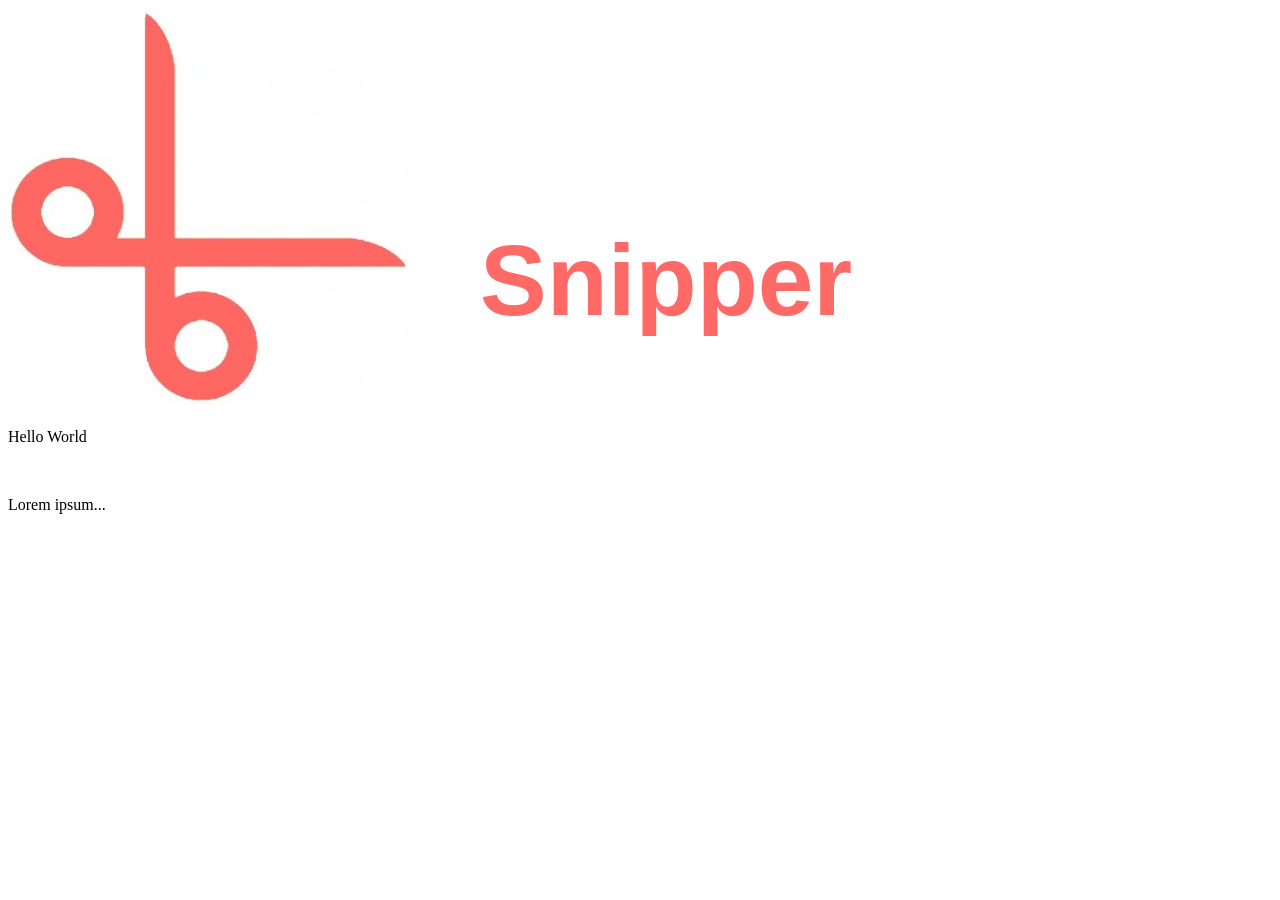
==== index.html @ fb3acf44 "Added current frontend files." ====
<!DOCTYPE html>
<html lang="en">
<head>
    <meta charset="UTF-8">
    <meta name="viewport" content="width=device-width, initial-scale=1.0">
    <title>Document</title>
    <link rel="stylesheet" href="style.css">
</head>
<body> 
    <a id="logoLink" href="">
    <img id="logo" src="logoforsnipper.jpg" alt="dsf">
    <h2 id="header">Snipper</h2>
    </a>
    <p>Hello World</p><br class="lineSpace">
    <p>Lorem ipsum...</p>
<script src="app.js"></script>
</body>
</html>
---- style.css ----
#logo{
    width: 400px;
    height: 400px;
}

#header{
    position: absolute;
    top: 140px;
    left: 480px;
    font-family: Arial, Helvetica, sans-serif;
    color: hsl(1 100 70);
    font-size: 100px;
}

.lineSpace{
    line-height: 0.5;
}
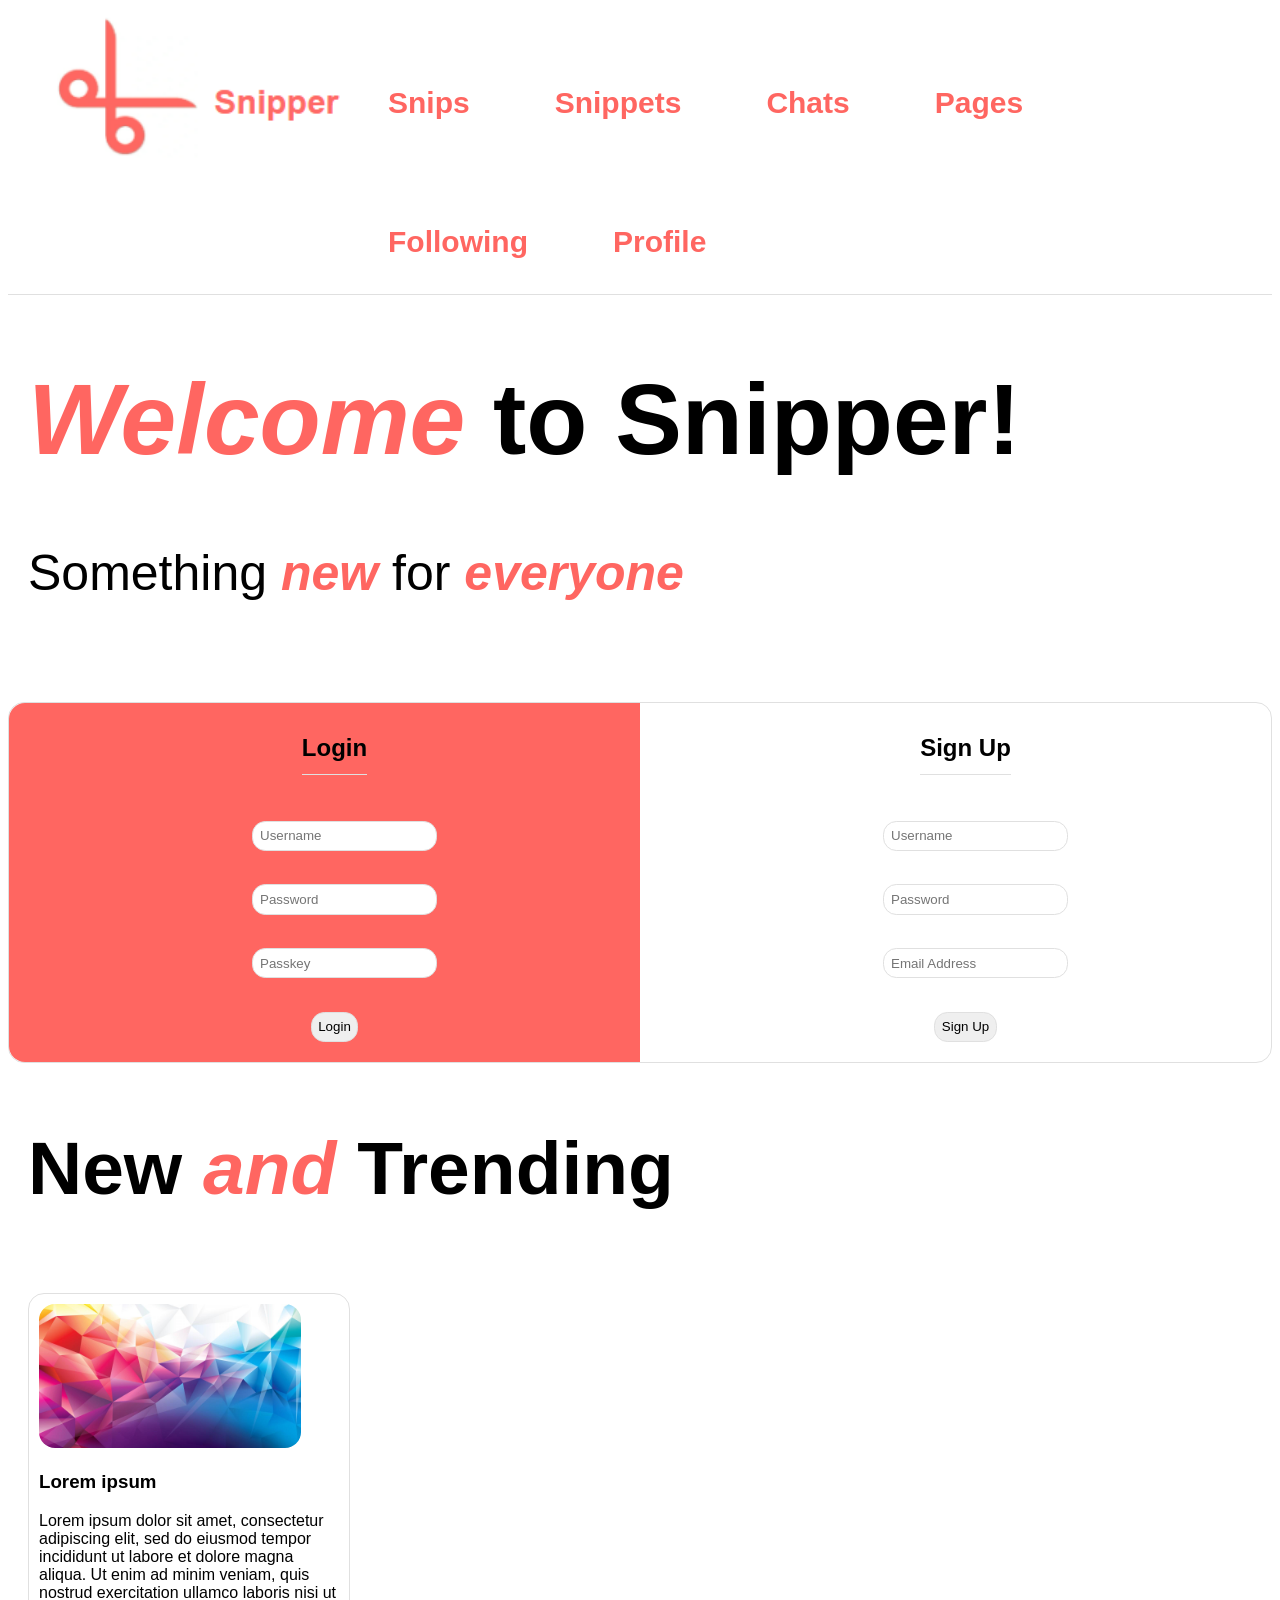
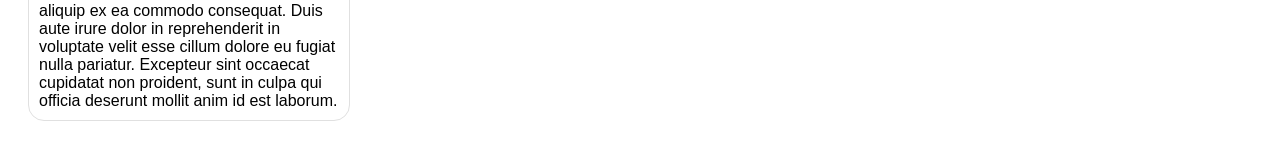
==== commit 69df6d81: "Actual frontend uploads! :)" ====
--- a/index.html
+++ b/index.html
@@ -3,16 +3,80 @@
 <head>
     <meta charset="UTF-8">
     <meta name="viewport" content="width=device-width, initial-scale=1.0">
-    <title>Document</title>
+    <title>HomePage</title>
     <link rel="stylesheet" href="style.css">
 </head>
-<body> 
-    <a id="logoLink" href="">
-    <img id="logo" src="logoforsnipper.jpg" alt="dsf">
-    <h2 id="header">Snipper</h2>
-    </a>
-    <p>Hello World</p><br class="lineSpace">
-    <p>Lorem ipsum...</p>
-<script src="app.js"></script>
+<body>
+    <nav>
+        <ul id="navbar">
+            <a id="listItem" href="">
+                <img id="logo" src="Screenshot 2026-04-08 163050.png" alt="dsf">
+            </a>
+            <a class="listItem" href="">
+                <h2>Snips</h2>
+            </a>
+            <a class="listItem" href="">
+                <h2>Snippets</h2>
+            </a>
+            <a class="listItem" href="">
+                <h2>Chats</h2>
+            </a>
+            <a class="listItem" href="">
+                <h2>Pages</h2>
+            </a>
+            <a class="listItem" href="">
+                <h2>Following</h2>
+            </a>
+            <a class="listItem" href="profile.html">
+                <h2>Profile</h2>
+            </a>
+        </ul>
+    </nav>
+    <main>            
+        <div class="welcomeMessage">
+                <h1><em class="emphasis">Welcome</em> to Snipper!</h1>
+                <span>Something <strong><em class="emphasis">new</em></strong> for <strong><em class="emphasis">everyone</em></strong></span>
+        </div>
+        <div class="welcome">
+            <div id="login">
+                <h2 class="subheading">Login</h2>
+                <form class="formForLoginOrSignUp" action="">
+                    <input id="loginUsername" class="form-input" type="text" placeholder="Username">
+                    <input id="loginPassword" class="form-input" type="text" placeholder="Password">
+                    <input id="loginPasskey" class="form-input" type="text" placeholder="Passkey">
+                    <div>
+                        <input class="form-input form-submit" type="submit" value="Login">
+                    </div>
+                </form>
+            </div>
+            <div id="signUp">
+                <h2 class="subheading">Sign Up</h2>
+                <form class="formForLoginOrSignUp" action="">
+                    <input id="signUpUsername" class="form-input" type="text" placeholder="Username">
+                    <input id="signUpPassword" class="form-input" type="text" placeholder="Password">
+                    <input id="signUpEmail" class="form-input" type="text" placeholder="Email Address">
+                    <div>
+                        <input class="form-input form-submit" type="submit" value="Sign Up">
+                    </div>
+                </form>
+            </div>
+        </div>
+        <div class="trending">
+            <h2 id="trendingTitle">New <em class="emphasis">and</em> Trending</h2>
+        </div>
+            <div class="trendingPostContainer">
+                <div class="trendingPostWrapper">
+                    <a class="post" href="">
+                        <div class="trendingPost">
+                            <img class="trendingPostImage" src="example.jpg" alt="dsf">
+                            <h3 class="trendingPostTitle">Lorem ipsum</h3>
+                            <span>Lorem ipsum dolor sit amet, consectetur adipiscing elit, sed do eiusmod tempor incididunt ut labore et dolore magna aliqua. Ut enim ad minim veniam, quis nostrud exercitation ullamco laboris nisi ut aliquip ex ea commodo consequat. Duis aute irure dolor in reprehenderit in voluptate velit esse cillum dolore eu fugiat nulla pariatur. Excepteur sint occaecat cupidatat non proident, sunt in culpa qui officia deserunt mollit anim id est laborum.</span>
+                        </div>
+                    </a>
+                </div>
+            </div>
+    </main>
 </body>
-</html>+</html>
+
+ 
--- a/style.css
+++ b/style.css
@@ -1,17 +1,289 @@
-#logo{
-    width: 400px;
-    height: 400px;
-}
-
-#header{
-    position: absolute;
-    top: 140px;
-    left: 480px;
+:root {
+    --primary-color: hsl(2 100 69);
+    --line-color: hsl(0 0 88);
+    --hover-color: hsl(0, 0%, 100%);
+}
+
+*{
     font-family: Arial, Helvetica, sans-serif;
-    color: hsl(1 100 70);
-    font-size: 100px;
-}
-
-.lineSpace{
-    line-height: 0.5;
+}
+
+#navbar {
+  position: sticky;
+  top: 0;
+  overflow: hidden;
+  background-color: #ffffff;
+  border-bottom: 1px solid var(--line-color);
+  z-index: 1;
+}
+
+#navbar .listItem{
+  float: left;
+  margin-top: 35px;
+  display: block;
+  text-align: center;
+  margin-left: 30px;
+  margin-right: 35px;
+  text-decoration: none; 
+  font-size: 20px;
+}
+
+#navbar #listItem #logo{
+  margin-top: 0px;
+  float: left;
+  width: 300px;
+  height: max-content;
+}
+
+#navbar .listItem h2 {
+    color: var(--primary-color);
+    padding: 10px;
+    transition: 100ms;
+}
+
+#navbar .listItem h2:hover {
+    background-color: var(--primary-color);
+    color: var(--hover-color);
+    border-radius: 1em;
+    padding: 10px;
+    transition: 100ms;
+}
+
+.welcome #login, .welcome #signUp {
+  display: flex;
+  flex-direction: column;
+  align-items: center;
+  width: 50%;
+  /*border-right: 1px solid var(--line-color);*/
+}
+
+.welcome {
+border: 1px solid var(--line-color);
+border-radius: 1em;
+align-items: center;
+max-height: max-content;
+display: flex;
+top: 0;
+position: relative;
+z-index: 0;
+}
+
+.emphasis {
+  color: var(--primary-color);
+  font-weight: bold;
+}
+
+.welcome *{
+  margin-left: 10px;
+}
+
+.welcome::after {
+  content: '';
+  width: 50%;
+  height: 100%;
+  position: absolute;
+  top: 0;
+  left: 0;
+  background-color: var(--primary-color);
+  overflow:hidden;
+  z-index: -1;
+  border-top-left-radius: 1em;
+  border-bottom-left-radius: 1em;
+  transition: 100ms;
+}
+
+/*.welcome:hover::after {
+  content: '';
+  transform: translateX(100%);
+  background-color: var(--primary-color);
+  overflow:hidden;
+  z-index: -1;
+  border-top-left-radius: 0;
+  border-bottom-left-radius: 0;
+  border-top-right-radius: 1em;
+  border-bottom-right-radius: 1em;
+  transition: 100ms;
+}*/
+
+.subheading {
+  padding: 0.5em;
+  width: max-content;
+}
+
+.form-input{
+  border-radius: 1em;
+  border: 1px solid var(--line-color);
+  padding: 0.5em;
+  margin-left: 20px;
+  margin-bottom: 20px;
+  margin-top: 1em;
+}
+
+.form-input:focus {
+  outline: none;
+  border-color: var(--primary-color);
+  box-shadow: 0 0 5px var(--primary-color);
+}
+
+.subheading::after {
+  content: "";
+  display: block;
+  width: 100%;
+  height: 1px;
+  background-color: var(--line-color);
+  margin-top: 0.5em;
+}
+
+.welcomeMessage {
+  margin-bottom: 100px;
+  margin-left: 20px;
+  font-size: 50px;
+}
+
+#trendingTitle {
+  margin-left: 20px;
+  font-size: 75px;
+}
+
+.trendingPostContainer {
+  display: grid;
+  grid-template-columns: repeat(auto-fit, minmax(300px, 1fr));
+  gap: 20px;
+  padding: 20px;
+}
+
+.trendingPost{
+  width: 300px;
+  height: max-content;
+  border: 1px solid var(--line-color);
+  border-radius: 1em;
+  padding: 10px;
+  transition: 100ms;
+}
+
+.trendingPostWrapper {
+  width: max-content;
+  height: max-content;
+  align-items: center;
+}
+
+.post{
+  text-decoration: none;
+  color: black;
+}
+
+.trendingPost:hover{
+  color: var(--hover-color);
+  background-color: var(--primary-color);
+  transition: 100ms;
+  align-items: center;
+}
+
+.trendingPost img{
+  width: 262px;
+  height: 144px;
+  border-radius: 1em;
+}
+
+.formForLoginOrSignUp {
+  align-items: center; 
+  text-align: center;
+}
+
+.form-submit {
+  margin-left: -10px ;
+}
+
+.formForLoginOrSignUp{
+  display: flex;
+  flex-direction: column;
+}
+
+.profilePicture {
+  width: 200px;
+  height: 200px;
+  border-radius: 50%;
+  border: 1px solid var(--line-color);
+  overflow: hidden;
+}
+
+.profileInfo {
+  display: flex;
+  flex-direction: row;
+  align-items: center;
+  gap: 20px;
+  margin-top: 20px;
+  border: 1px solid var(--line-color);
+  border-radius: 1rem;
+  padding: 1em;
+}
+
+.profileID {
+  font-size: 12.5px;
+  color: var(--primary-color);
+  margin-top: -20px;
+}
+
+.copyButton {
+  border: 1px solid var(--line-color);
+  border-radius: 1em;
+  color: var(--primary-color);
+  background-color: transparent;
+  padding: 0.5em;
+  font-size: 10px;
+  transition: 100ms;
+}
+
+.copyButton:hover {
+  background-color: var(--primary-color);
+  color: var(--hover-color);
+  transition: 100ms;
+}
+
+.gridContainer {
+  display: grid;
+  grid-template-columns: repeat(auto-fit, minmax(200px, 1fr));
+  gap: 1em;
+  padding: 20px;
+  overflow-x: hidden;
+  width: 100%;
+}
+
+.gridContainer span {
+  width: max-content;
+  height: 4em;
+  display: flex;
+  flex-direction: row;
+  align-items: center;
+  gap: 10px;
+  border: 1px solid var(--line-color);
+  border-radius: 1em;
+  padding: 10px;
+  transition: 100ms;
+
+  & img {
+    width: 3.5em;
+    height: 3.5em;
+    border-radius: 50%;
+    border: 1px solid var(--line-color);
+    transition: 100ms;
+  }
+}
+
+.gridContainer span:hover {
+  background-color: var(--primary-color);
+  color: var(--hover-color);
+  transition: 100ms;
+  transform: translateY(-10px);
+  cursor: pointer;
+
+  & img {
+    border-color: var(--primary-color);
+    transition: 100ms;
+  }
+}
+
+.gridContainer a {
+  text-decoration: none;
+  color: black;
 }
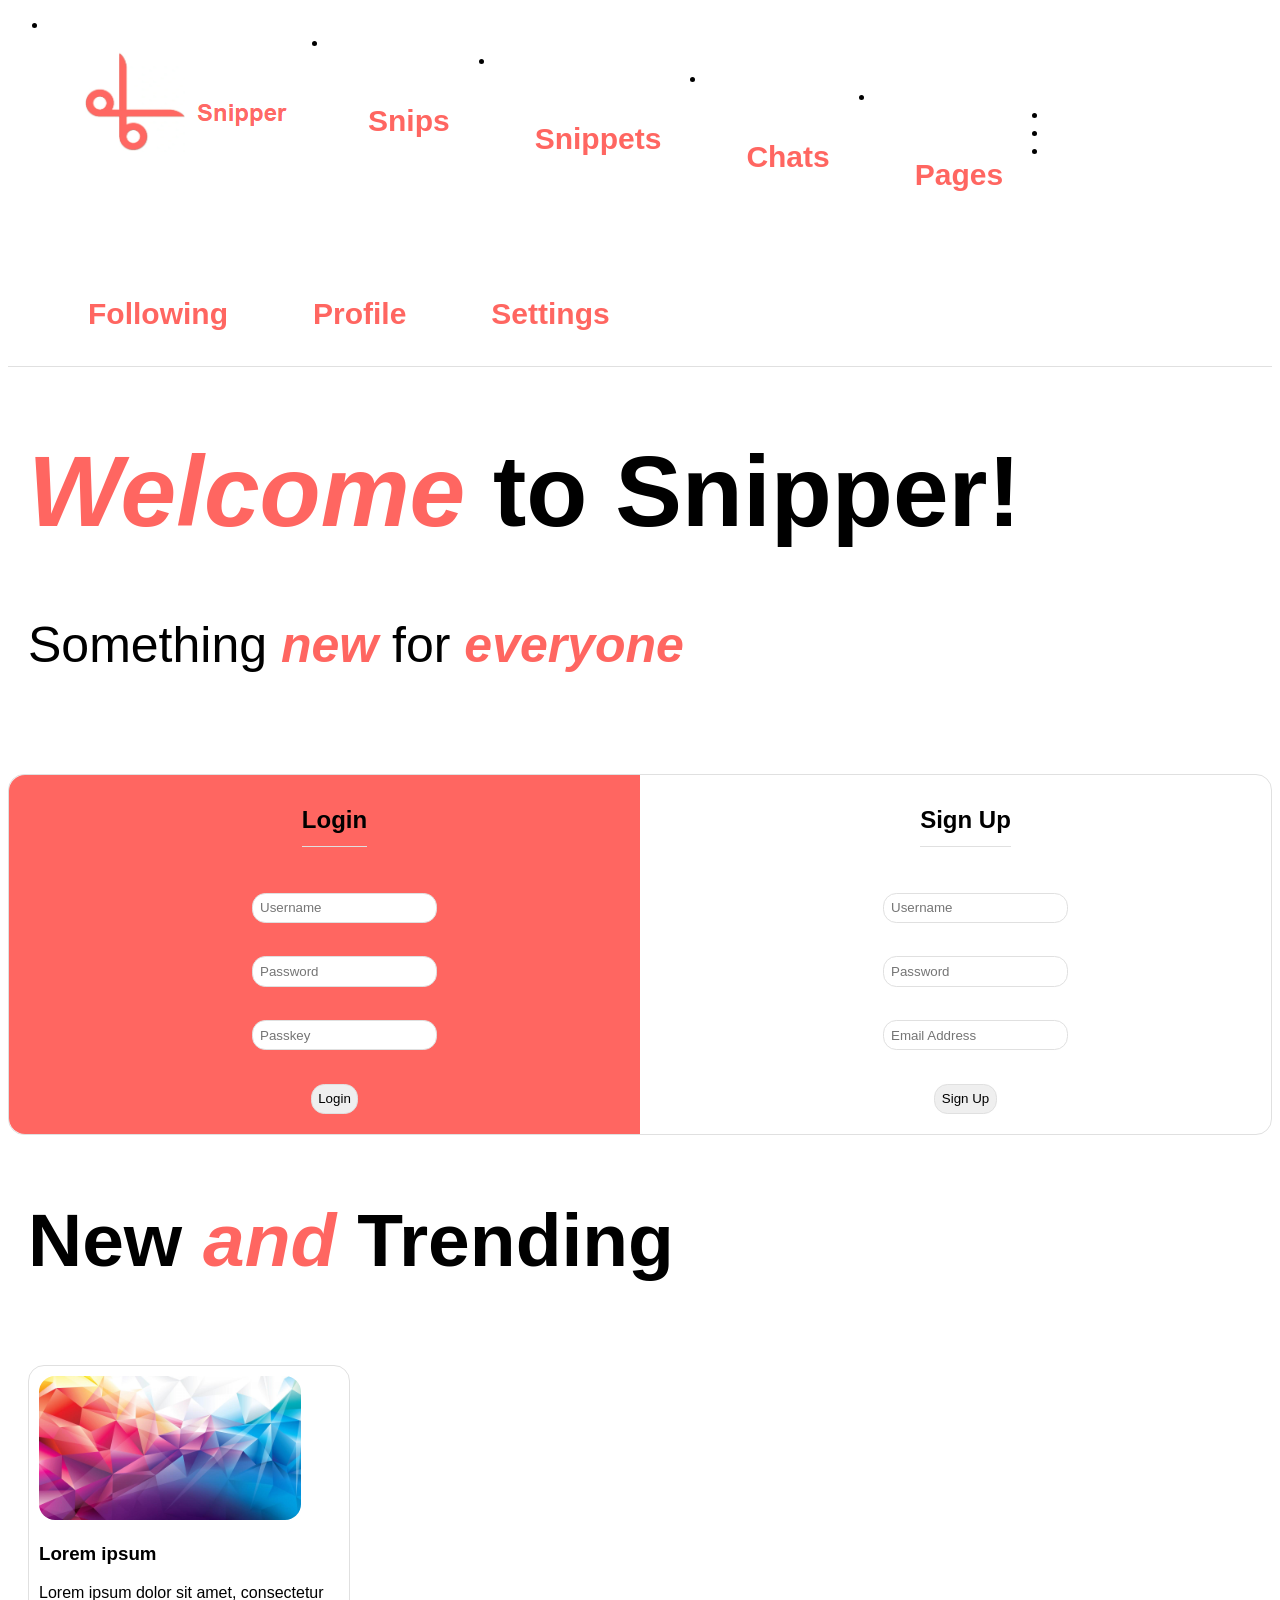
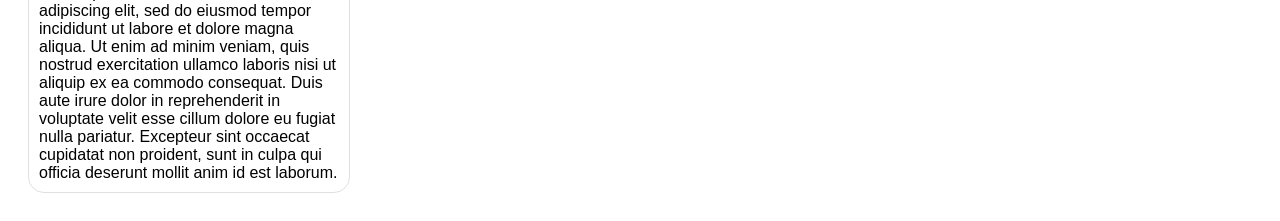
==== commit 29a9e366: "Fixed stuff" ====
--- a/index.html
+++ b/index.html
@@ -5,31 +5,51 @@
     <meta name="viewport" content="width=device-width, initial-scale=1.0">
     <title>HomePage</title>
     <link rel="stylesheet" href="style.css">
+    <noscript>You need to enable JavaScript to use this application.</noscript>
 </head>
 <body>
     <nav>
         <ul id="navbar">
-            <a id="listItem" href="">
-                <img id="logo" src="Screenshot 2026-04-08 163050.png" alt="dsf">
-            </a>
-            <a class="listItem" href="">
-                <h2>Snips</h2>
-            </a>
-            <a class="listItem" href="">
-                <h2>Snippets</h2>
-            </a>
-            <a class="listItem" href="">
-                <h2>Chats</h2>
-            </a>
-            <a class="listItem" href="">
-                <h2>Pages</h2>
-            </a>
-            <a class="listItem" href="">
-                <h2>Following</h2>
-            </a>
-            <a class="listItem" href="profile.html">
-                <h2>Profile</h2>
-            </a>
+            <li>
+                <a class="listItem" href="">
+                    <img id="logo" src="Screenshot 2026-04-08 163050.png" alt="dsf">
+                </a>
+            </li> 
+            <li>
+                <a class="listItem" href="">
+                    <h2>Snips</h2>
+                </a>
+            </li>
+            <li>
+                <a class="listItem" href="">
+                    <h2>Snippets</h2>
+                </a>
+            </li>
+            <li>
+                <a class="listItem" href="">
+                    <h2>Chats</h2>
+                </a>
+            </li>
+            <li>
+                <a class="listItem" href="">
+                    <h2>Pages</h2>
+                </a>
+            </li>
+            <li>
+                <a class="listItem" href="">
+                    <h2>Following</h2>
+                </a>
+            </li>
+            <li>
+                <a class="listItem" href="profile.html">
+                    <h2>Profile</h2>
+                </a>
+            </li>
+            <li>
+                <a class="listItem" href="settings.html">
+                    <h2>Settings</h2>
+                </a>
+            </li>
         </ul>
     </nav>
     <main>            
@@ -39,6 +59,7 @@
         </div>
         <div class="welcome">
             <div id="login">
+                <div class="sliderThingy"></div> <!-- this is the thingy that moves when you click "I already have an account" or "I need to make an account" -->
                 <h2 class="subheading">Login</h2>
                 <form class="formForLoginOrSignUp" action="">
                     <input id="loginUsername" class="form-input" type="text" placeholder="Username">
@@ -56,7 +77,7 @@
                     <input id="signUpPassword" class="form-input" type="text" placeholder="Password">
                     <input id="signUpEmail" class="form-input" type="text" placeholder="Email Address">
                     <div>
-                        <input class="form-input form-submit" type="submit" value="Sign Up">
+                        <input class="form-input form-submit" type="submit" value="Sign Up" onsubmit="submitSignUp()">
                     </div>
                 </form>
             </div>
